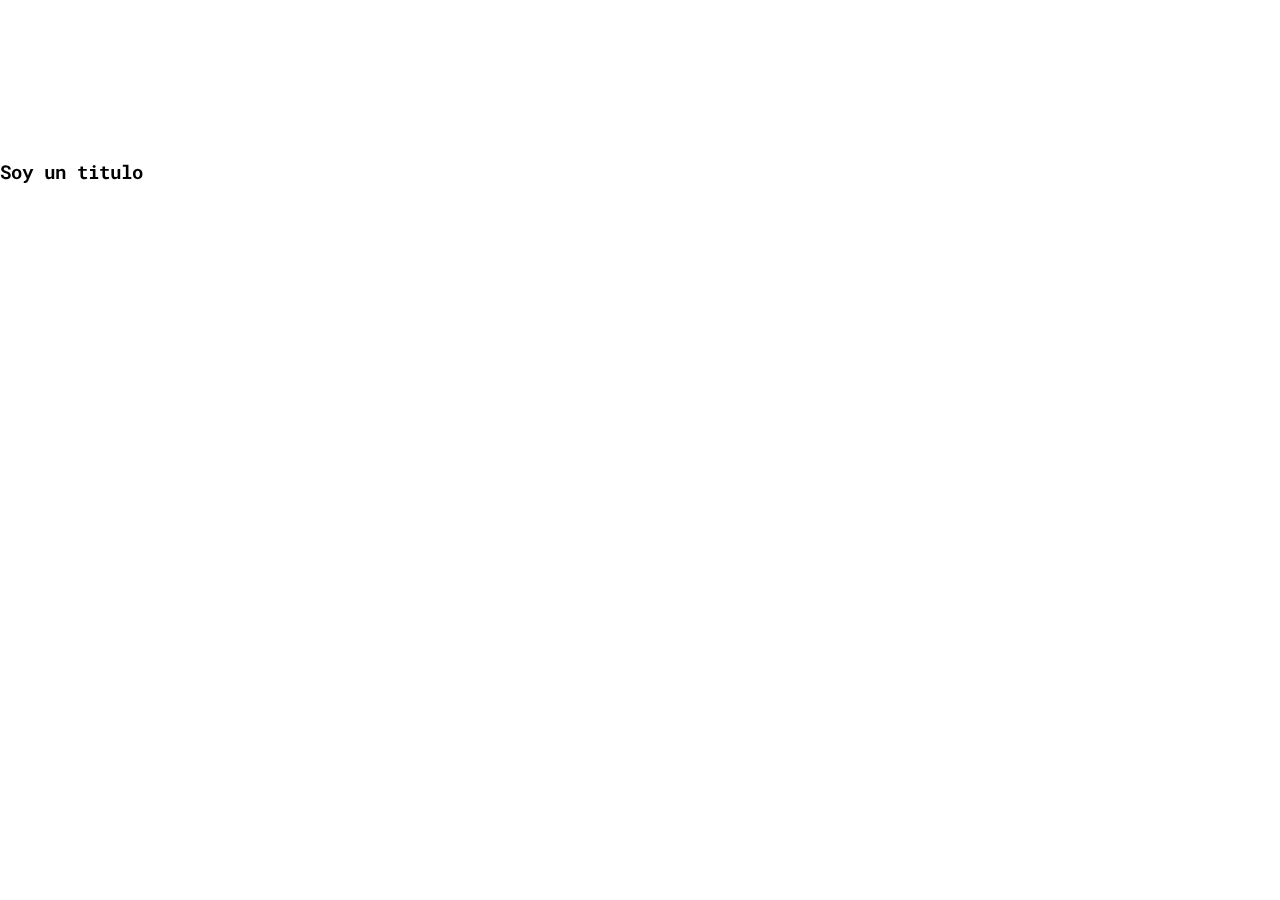
==== blogs.html @ e53633de "Empesamos con la parte del blog" ====
<!DOCTYPE html>
<html lang="en">
<head>
    <meta charset="UTF-8">
    <meta http-equiv="X-UA-Compatible" content="IE=edge">
    <meta name="viewport" content="width=device-width, initial-scale=1.0">
    <title>My Blog</title>
    <link rel="stylesheet" href="./css/main.css">
    <link rel="stylesheet" href="./assets/font/flaticon.css">
</head>
<body>
    <header>
        <section>

        </section>

    </header>

    <main class="blogs-main">
        <section class="blogs-news-container">
            <div class="blogs-main-new">
                <h3>Soy un titulo</h3>
                <div class="blogs-news-img-container">
                    <img src="/" alt="" srcset="">
                </div>
            </div>
            <div class="classblogs-news-info-container">
                <h2></h2>
                <p></p>
                <a href="" class="blogs-button"></a>
            </div>
        </section>
        <section class="blogs-posts-container">
            <div>
                <h3></h3>
                <article class="post-container">
                    <img src="" alt="" srcset="">
                    <p></p>
                    <p></p>
                    <a href=""></a>
                </article>
                <article class="post-container">
                    <img src="" alt="" srcset="">
                    <p></p>
                    <p></p>
                    <a href=""></a>
                </article>
                <article class="post-container">
                    <img src="" alt="" srcset="">
                    <p></p>
                    <p></p>
                    <a href=""></a>
                </article>
                <article class="post-container">
                    <img src="" alt="" srcset="">
                    <p></p>
                    <p></p>
                    <a href=""></a>
                </article>
                <article class="post-container">
                    <img src="" alt="" srcset="">
                    <p></p>
                    <p></p>
                    <a href=""></a>
                </article>
                <article class="post-container">
                    <img src="" alt="" srcset="">
                    <p></p>
                    <p></p>
                    <a href=""></a>
                </article>
            </div>
        </section>
    </main>

    <footer>
        <p></p>
    </footer>

</body>
</html>
---- css/main.css ----
@import url('https://fonts.googleapis.com/css2?family=Roboto:wght@400;500;700&display=swap');
@import url('https://fonts.googleapis.com/css2?family=Roboto+Slab:wght@400;700&display=swap');
@import url('https://fonts.googleapis.com/css2?family=Roboto+Mono:wght@400;500;700&family=Roboto+Slab:wght@400;700&display=swap');

body {
    font-family: 'Roboto Mono', monospace;
    margin: 0;
    padding: 0;
    box-sizing: border-box;
    position: fixed;
    top: 0;
    bottom: 0;
    left: 0;
    right: 0;
}

a {
    text-decoration: none;
    display: inline;
    color: #000;
}

header {
    width: 100%;
    height: 140px;
    display: grid;
    grid-template-rows: 1fr 1fr;
}

header .header-icons-container {
    width:100%;
    header: 50px;
    display: grid;
    background-color: #47cfac;
}
header .header-icons-container .icons {
    width: 300px;
    height: auto;
    display: flex;
    justify-items: flex-start;
    align-items: center;
    justify-content: space-between;
    justify-self: end;
    margin-right: 50px;

}

header .icons span {
    font-size: 30px;
    color: #FFFF;
}

nav {
    display: grid;
    grid-template-columns: 1fr 1fr;
    height: 90px;
}

nav .nav-logo-container {
    margin-left: 50px;
}

nav .nav-logo-container img {
    width: 220px;
    margin-top: 10px;
}

nav .profile-link {
    display: flex;
    align-items: center;
    justify-content: flex-end;
    margin-right: 50px;
}

.home-main {
    display: grid;
    grid-template-columns: 1fr 4fr 1fr;
    height: 100%;
    background-image: url('../assets/img/Cover.png');
    background-position: center;
    background-repeat: no-repeat;
    background-size: cover;
}

.home-main section {
    display: grid;
    grid-column: 2;
    justify-items: center;
    height: 350px;
    margin-top: 80px;
}

.home-main-text {
    font-family: 'Roboto mono', monospace;
    font-size: 30px;
    font-weight: 700;
    letter-spacing: 10px;
    color: white;
    text-align: center;
}

nav .profile-link a {
    color: black;
    border-bottom: 1px solid #000;
}

.home-main-button {
    width: 110px;
    height: 50px;
    background-color: #47cfac;
    display: grid;
    align-items: center;
}

.home-main-button a {
    font-weight: 700;
    font-size: 18px;
}
---- assets/font/flaticon.css ----
@font-face {
  font-family: "Flaticon";
  src: url("./Flaticon.eot");
  src: url("./Flaticon.eot?#iefix") format("embedded-opentype"),
       url("./Flaticon.woff2") format("woff2"),
       url("./Flaticon.woff") format("woff"),
       url("./Flaticon.ttf") format("truetype"),
       url("./Flaticon.svg#Flaticon") format("svg");
  font-weight: normal;
  font-style: normal;
}

@media screen and (-webkit-min-device-pixel-ratio:0) {
  @font-face {
    font-family: "Flaticon";
    src: url("./Flaticon.svg#Flaticon") format("svg");
  }
}

.fimanager:before {
      display: inline-block;
  font-family: "Flaticon";
  font-style: normal;
  font-weight: normal;
  font-variant: normal;
  line-height: 1;
  text-decoration: inherit;
  text-rendering: optimizeLegibility;
  text-transform: none;
  -moz-osx-font-smoothing: grayscale;
  -webkit-font-smoothing: antialiased;
  font-smoothing: antialiased;
    display: block;
}

.flaticon-001-facebook:before { content: "\f100"; }
.flaticon-002-twitter:before { content: "\f101"; }
.flaticon-003-whatsapp:before { content: "\f102"; }
.flaticon-004-groupme:before { content: "\f103"; }
.flaticon-005-kik:before { content: "\f104"; }
.flaticon-006-skype:before { content: "\f105"; }
.flaticon-007-periscope:before { content: "\f106"; }
.flaticon-008-youtube:before { content: "\f107"; }
.flaticon-009-itunes:before { content: "\f108"; }
.flaticon-010-linkedin:before { content: "\f109"; }
.flaticon-011-instagram:before { content: "\f10a"; }
.flaticon-012-messenger:before { content: "\f10b"; }
.flaticon-013-twitter:before { content: "\f10c"; }
.flaticon-014-snapchat:before { content: "\f10d"; }
.flaticon-015-reddit:before { content: "\f10e"; }
.flaticon-016-tiktok:before { content: "\f10f"; }
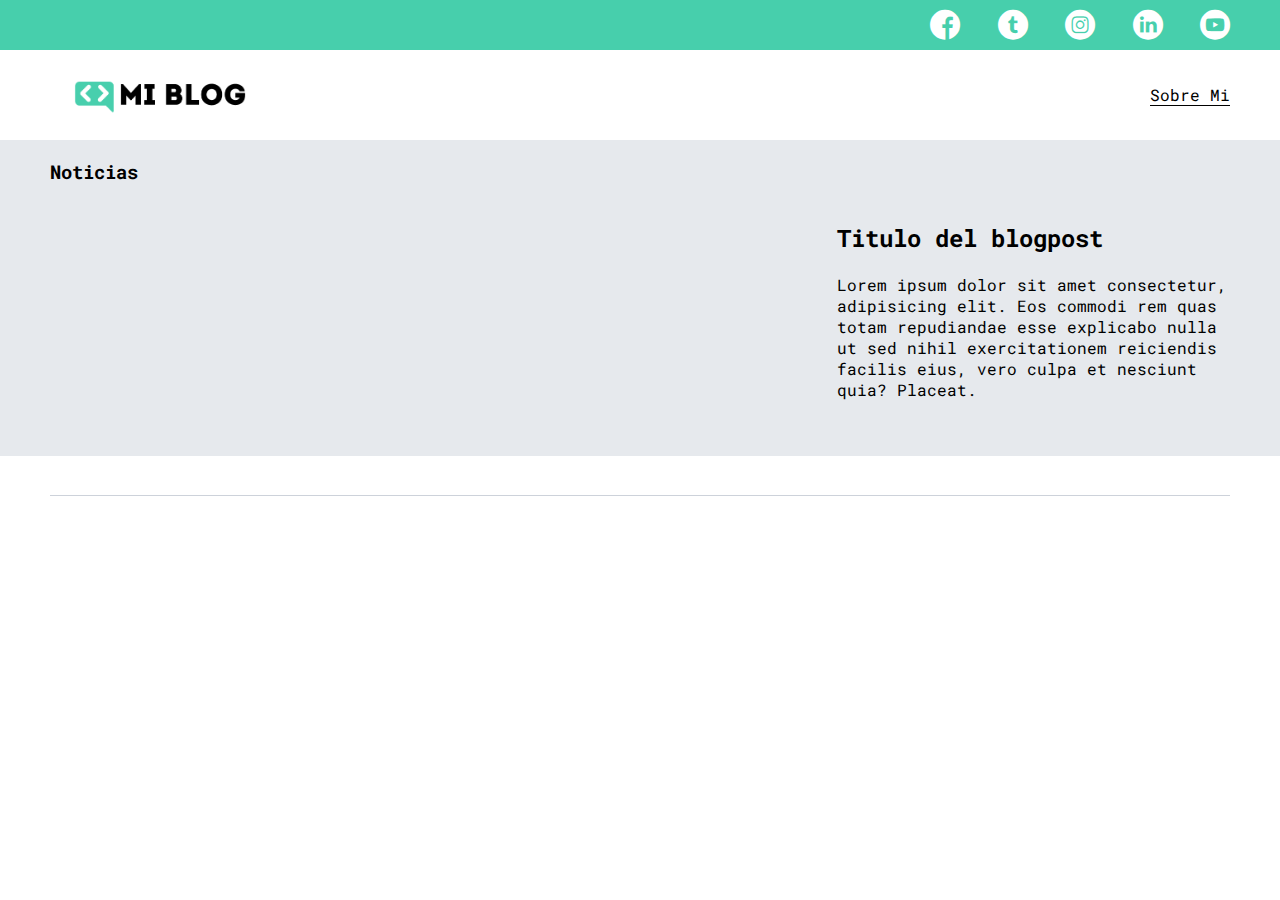
==== commit 03a49557: "Terminamos la primera parte del main" ====
--- a/blogs.html
+++ b/blogs.html
@@ -10,25 +10,39 @@
 </head>
 <body>
     <header>
-        <section>
-
+        <section class = "header-icons-container">
+            <div class = "icons">
+                <a href="/"><span class = "fimanager flaticon-001-facebook"></span></a>
+                <a href="/"><span class = "fimanager flaticon-002-twitter"></span></a>
+                <a href="/"><span class = "fimanager flaticon-011-instagram"></span></a>
+                <a href="/"><span class = "fimanager flaticon-010-linkedin"></span></a>
+                <a href="/"><span class = "fimanager flaticon-008-youtube"></span></a>
+            </div>
         </section>
-
+        <nav>
+            <section class = "nav-logo-container">
+                <a href="/"><img src="./assets/img/Logo-negro.png" alt="Logo de mi blog"></a>
+            </section>
+            <section class = "profile-link">
+                <a href="perfil.html">Sobre Mi</a>
+            </section>
+        </nav>
     </header>
 
     <main class="blogs-main">
         <section class="blogs-news-container">
             <div class="blogs-main-new">
-                <h3>Soy un titulo</h3>
+                <h3>Noticias</h3>
                 <div class="blogs-news-img-container">
-                    <img src="/" alt="" srcset="">
+                    <img src="./assets/img/main-news-img.png" alt="" srcset="">
+                </div>
+                <div class="classblogs-news-info-container">
+                    <h2>Titulo del blogpost</h2>
+                    <p>Lorem ipsum dolor sit amet consectetur, adipisicing elit. Eos commodi rem quas totam repudiandae esse explicabo nulla ut sed nihil exercitationem reiciendis facilis eius, vero culpa et nesciunt quia? Placeat.</p>
+                    <a href="" class="blogs-button"></a>
                 </div>
             </div>
-            <div class="classblogs-news-info-container">
-                <h2></h2>
-                <p></p>
-                <a href="" class="blogs-button"></a>
-            </div>
+
         </section>
         <section class="blogs-posts-container">
             <div>
--- a/css/main.css
+++ b/css/main.css
@@ -7,17 +7,21 @@
     margin: 0;
     padding: 0;
     box-sizing: border-box;
-    position: fixed;
-    top: 0;
-    bottom: 0;
-    left: 0;
-    right: 0;
+    
 }
 
 a {
     text-decoration: none;
     display: inline;
     color: #000;
+}
+
+.home-body {
+    position: fixed;
+    top: 0;
+    bottom: 0;
+    left: 0;
+    right: 0;
 }
 
 header {
@@ -115,4 +119,45 @@
 .home-main-button a {
     font-weight: 700;
     font-size: 18px;
+}
+
+.blogs-main {
+    display: grid;
+}
+
+.blogs-news-container{
+background-color: #e6e9ed;
+padding: 0 50px 40px;
+}
+
+.blogs-main-new {
+    display: grid;
+    grid-template-columns: 2fr 1fr;
+    grid-template-rows: 2fr;
+}
+
+.blogs-news-img-container {
+    grid-column: 1;
+}
+
+.blogs-news-img-container img {
+    width: 85%;
+}
+
+.blogs-news-info-container {
+    grid-column: 2;
+}
+
+.blogs-news-info-container p {
+    margin-bottom: 35px;
+}
+
+.blogs-posts-container {
+    padding: 0 50px 40px;
+}
+
+.blogs-posts-container h3 {
+    border-bottom: 1px solid #cdd2da;
+    padding-bottom: 20px;
+    text-align: center;
 }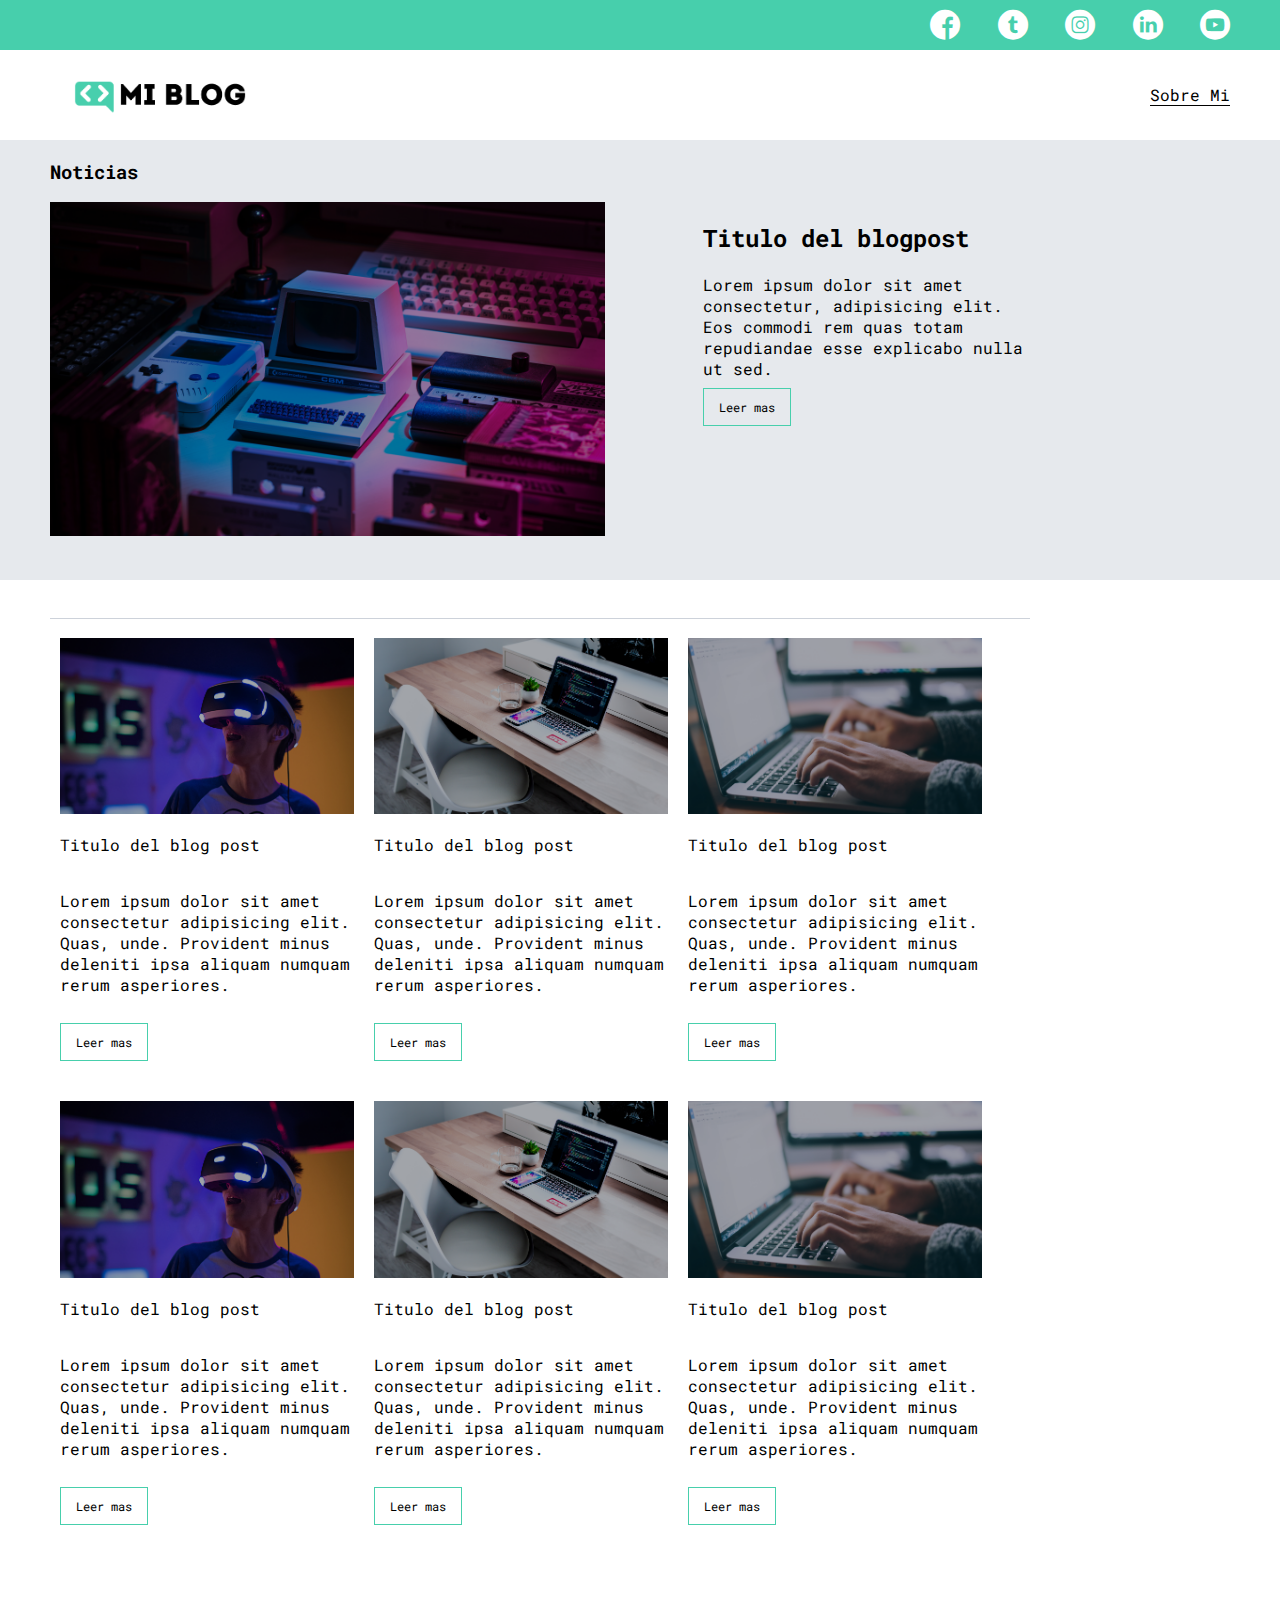
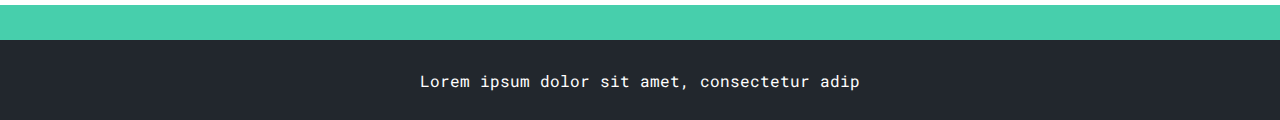
==== commit 0dc05ceb: "Hacemos las columnas del blog" ====
--- a/blogs.html
+++ b/blogs.html
@@ -31,64 +31,69 @@
 
     <main class="blogs-main">
         <section class="blogs-news-container">
-            <div class="blogs-main-new">
+            <div class="grid-container blogs-main-new">
                 <h3>Noticias</h3>
                 <div class="blogs-news-img-container">
                     <img src="./assets/img/main-news-img.png" alt="" srcset="">
                 </div>
                 <div class="classblogs-news-info-container">
                     <h2>Titulo del blogpost</h2>
-                    <p>Lorem ipsum dolor sit amet consectetur, adipisicing elit. Eos commodi rem quas totam repudiandae esse explicabo nulla ut sed nihil exercitationem reiciendis facilis eius, vero culpa et nesciunt quia? Placeat.</p>
-                    <a href="" class="blogs-button"></a>
+                    <p>Lorem ipsum dolor sit amet consectetur, adipisicing elit. Eos commodi rem quas totam repudiandae esse explicabo nulla ut sed.</p>
+                    <a href="" class="blogs-button">Leer mas</a>
                 </div>
             </div>
 
         </section>
         <section class="blogs-posts-container">
-            <div>
+            <div class = "grid-container">
                 <h3></h3>
                 <article class="post-container">
-                    <img src="" alt="" srcset="">
-                    <p></p>
-                    <p></p>
-                    <a href=""></a>
+                    <img src="./assets/img/post-1.png" alt="" srcset="">
+                    <p>Titulo del blog post</p>
+                    <p>Lorem ipsum dolor sit amet consectetur adipisicing elit. Quas, unde. Provident minus deleniti ipsa aliquam numquam rerum asperiores.</p>
+                    <a href="" class="blogs-button">Leer mas</a>
                 </article>
+                
                 <article class="post-container">
-                    <img src="" alt="" srcset="">
-                    <p></p>
-                    <p></p>
-                    <a href=""></a>
+                    <img src="./assets/img/post-2.png" alt="" srcset="">
+                    <p>Titulo del blog post</p>
+                    <p>Lorem ipsum dolor sit amet consectetur adipisicing elit. Quas, unde. Provident minus deleniti ipsa aliquam numquam rerum asperiores.</p>
+                    <a href="" class="blogs-button">Leer mas</a>
                 </article>
+
                 <article class="post-container">
-                    <img src="" alt="" srcset="">
-                    <p></p>
-                    <p></p>
-                    <a href=""></a>
+                    <img src="./assets/img/post-3.png" alt="" srcset="">
+                    <p>Titulo del blog post</p>
+                    <p>Lorem ipsum dolor sit amet consectetur adipisicing elit. Quas, unde. Provident minus deleniti ipsa aliquam numquam rerum asperiores.</p>
+                    <a href="" class="blogs-button">Leer mas</a>
                 </article>
+
                 <article class="post-container">
-                    <img src="" alt="" srcset="">
-                    <p></p>
-                    <p></p>
-                    <a href=""></a>
+                    <img src="./assets/img/post-1.png" alt="" srcset="">
+                    <p>Titulo del blog post</p>
+                    <p>Lorem ipsum dolor sit amet consectetur adipisicing elit. Quas, unde. Provident minus deleniti ipsa aliquam numquam rerum asperiores.</p>
+                    <a href="" class="blogs-button">Leer mas</a>
                 </article>
+
                 <article class="post-container">
-                    <img src="" alt="" srcset="">
-                    <p></p>
-                    <p></p>
-                    <a href=""></a>
+                    <img src="./assets/img/post-2.png" alt="" srcset="">
+                    <p>Titulo del blog post</p>
+                    <p>Lorem ipsum dolor sit amet consectetur adipisicing elit. Quas, unde. Provident minus deleniti ipsa aliquam numquam rerum asperiores.</p>
+                    <a href="" class="blogs-button">Leer mas</a>
                 </article>
+
                 <article class="post-container">
-                    <img src="" alt="" srcset="">
-                    <p></p>
-                    <p></p>
-                    <a href=""></a>
+                    <img src="./assets/img/post-3.png" alt="" srcset="">
+                    <p>Titulo del blog post</p>
+                    <p>Lorem ipsum dolor sit amet consectetur adipisicing elit. Quas, unde. Provident minus deleniti ipsa aliquam numquam rerum asperiores.</p>
+                    <a href="" class="blogs-button">Leer mas</a>
                 </article>
             </div>
         </section>
     </main>
 
     <footer>
-        <p></p>
+        <p>Lorem ipsum dolor sit amet, consectetur adip</p>
     </footer>
 
 </body>
--- a/css/main.css
+++ b/css/main.css
@@ -22,6 +22,10 @@
     bottom: 0;
     left: 0;
     right: 0;
+}
+
+.grid-container {
+    max-width: 980px;
 }
 
 header {
@@ -160,4 +164,44 @@
     border-bottom: 1px solid #cdd2da;
     padding-bottom: 20px;
     text-align: center;
+}
+
+.blogs-button {
+    border: 1px solid #47cfac;
+    padding: 10px 15px;
+    font-size: 12px;
+}
+
+.blogs-button:hover {
+    border: 1px solid #fff;
+    color: #fff;
+    background-color: #47cfac;
+}
+
+.blogs-posts-container .post-container {
+    display: inline-block;
+    padding-left: 10px;
+    max-width: 30%;
+    margin-bottom: 50px;
+}
+
+.blogs-posts-container .post-container p {
+    margin-bottom: 35px;
+}
+
+.blogs-posts-container .post-container img {
+    width: 100%;
+}
+
+footer {
+    width: 100%;
+    height:80px;
+    background-color: #22272d;
+    border-top: 35px solid #47cfac;
+    text-align: center;
+}
+
+footer p {
+    color: #fff;
+    margin-top: 30px;
 }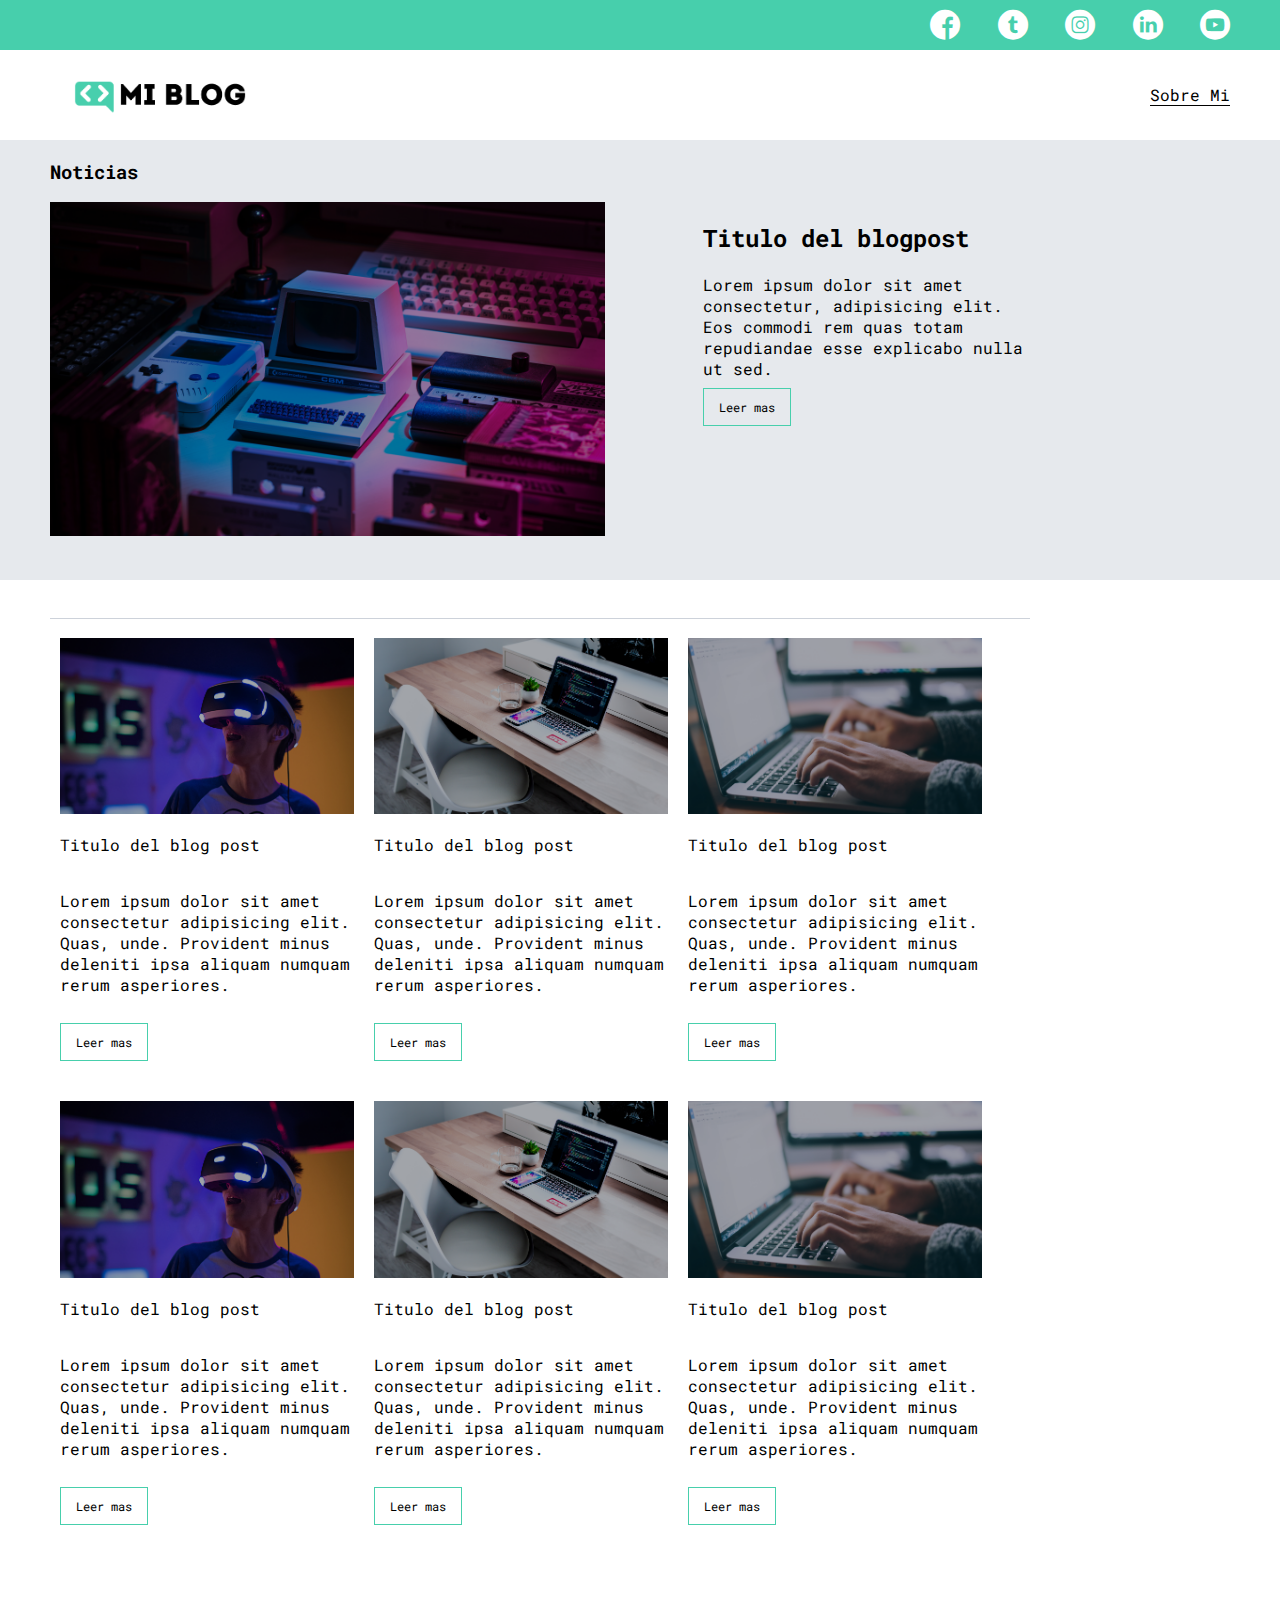
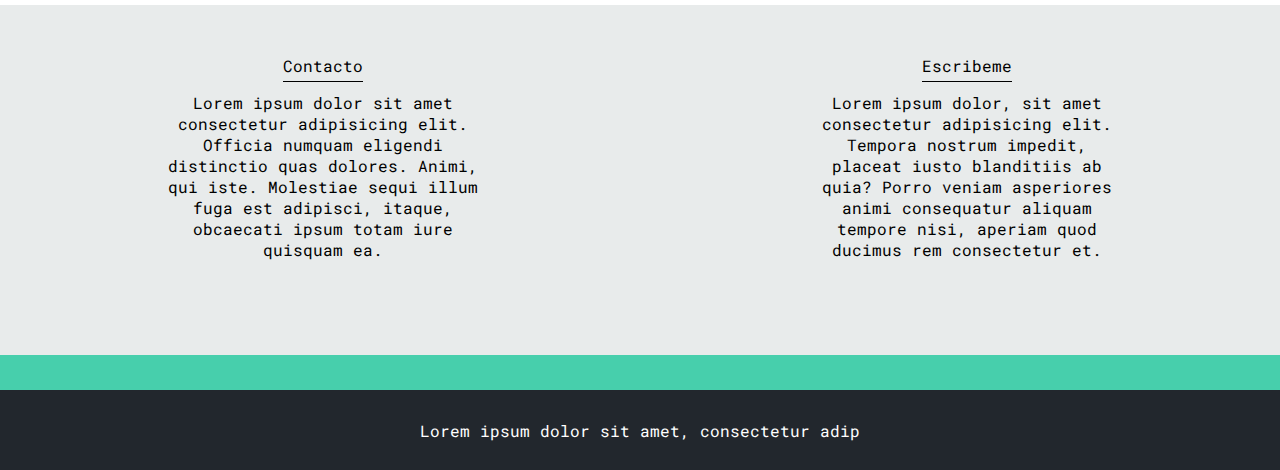
==== commit 85248939: "Hacemos la seccion de contacto" ====
--- a/blogs.html
+++ b/blogs.html
@@ -90,6 +90,23 @@
                 </article>
             </div>
         </section>
+
+        <section class="contact-main-conatiner">
+            <div>
+                <img src="./assets/img/013-newsletter.png" alt="">
+                <div class="contact-left">
+                    <a href="">Contacto</a>
+                    <p>Lorem ipsum dolor sit amet consectetur adipisicing elit. Officia numquam eligendi distinctio quas dolores. Animi, qui iste. Molestiae sequi illum fuga est adipisci, itaque, obcaecati ipsum totam iure quisquam ea.</p>
+                </div>
+            </div>
+            <div>
+                <img src="assets/img/006-like.png" alt="">
+                <div class="conatct-right">
+                    <a href="">Escribeme</a>
+                    <p>Lorem ipsum dolor, sit amet consectetur adipisicing elit. Tempora nostrum impedit, placeat iusto blanditiis ab quia? Porro veniam asperiores animi consequatur aliquam tempore nisi, aperiam quod ducimus rem consectetur et.</p>
+                </div>
+            </div>
+        </section>
     </main>
 
     <footer>
--- a/css/main.css
+++ b/css/main.css
@@ -204,4 +204,32 @@
 footer p {
     color: #fff;
     margin-top: 30px;
+}
+
+.contact-main-conatiner {
+    width: 100%;
+    min-height: 250px;
+    background-color: #e6e9e9ed;
+    text-align: center;
+    padding-bottom: 50px;
+    padding-top: 50px;
+}
+.contact-main-conatiner div {
+    display: inline-block;
+    width: 49.5%;
+    height: 100%;
+}
+
+.contact-main-conatiner div a {
+    border-bottom: 1px solid black;
+    padding-bottom: 5px;
+}
+
+.contact-main-container .contact-left, .contact-right {
+    text-align: initial;
+    margin-top: 85px;
+}
+
+.contact-main-conatiner img {
+    width: 120px;
 }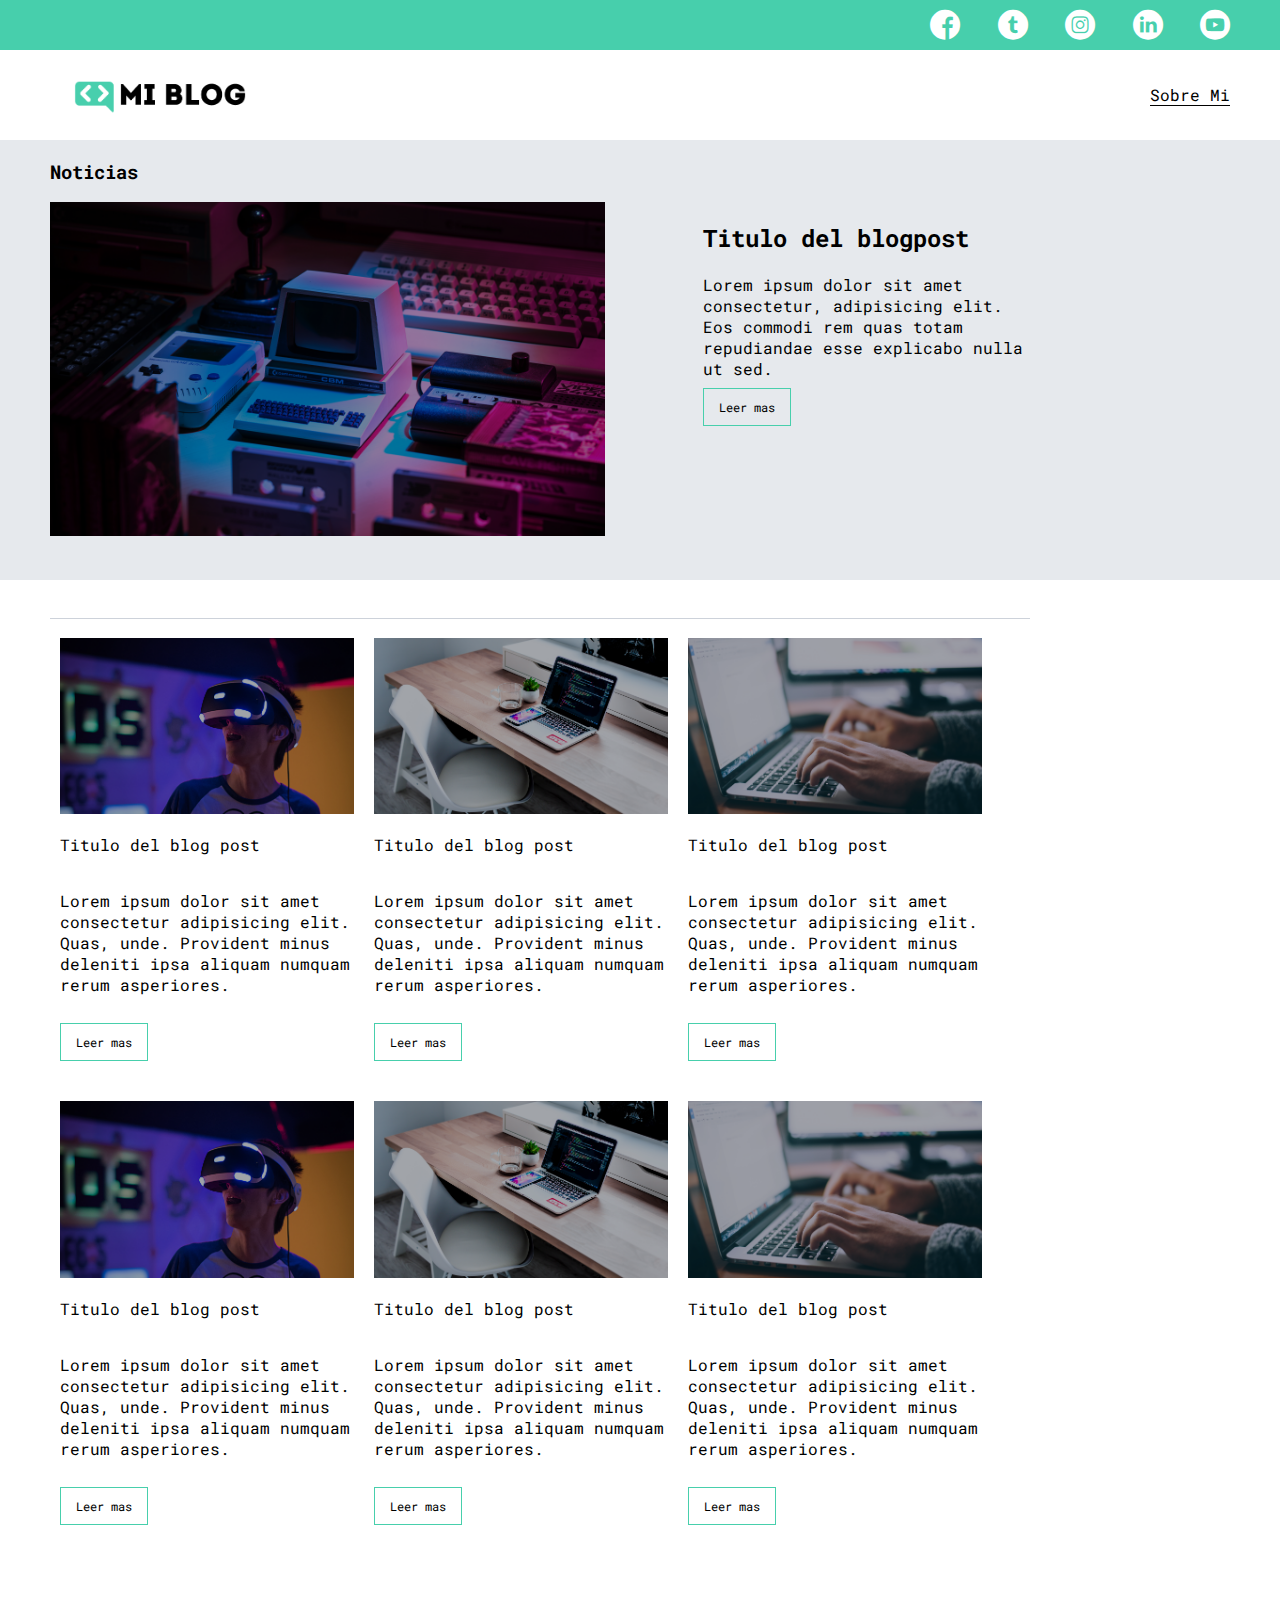
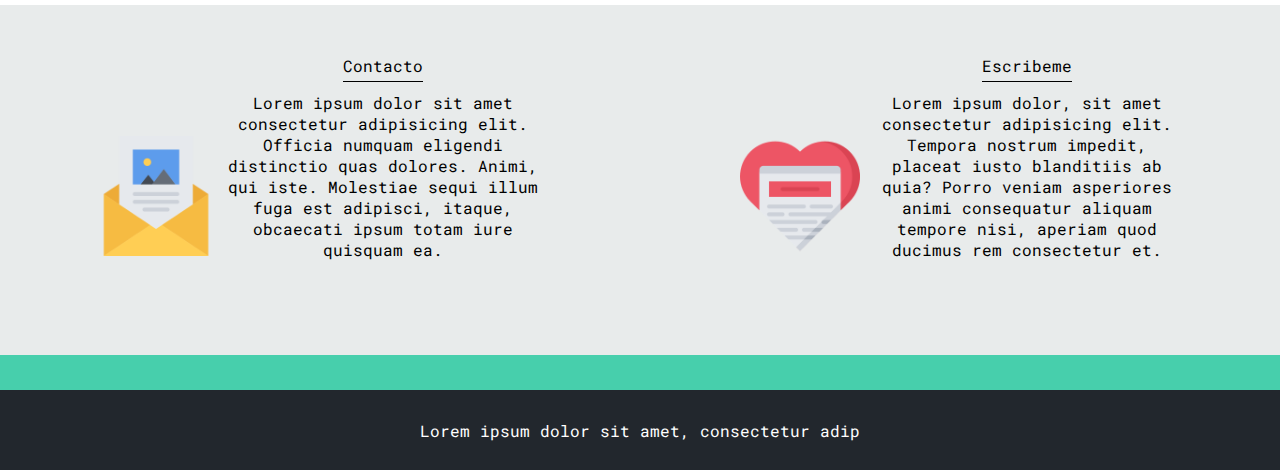
==== commit 178e7d5e: "Pongo los media queries del blog" ====
--- a/blogs.html
+++ b/blogs.html
@@ -7,6 +7,7 @@
     <title>My Blog</title>
     <link rel="stylesheet" href="./css/main.css">
     <link rel="stylesheet" href="./assets/font/flaticon.css">
+    <link rel="stylesheet" href="./css/media-queries.css">
 </head>
 <body>
     <header>
--- a/css/main.css
+++ b/css/main.css
@@ -232,4 +232,38 @@
 
 .contact-main-conatiner img {
     width: 120px;
+}
+
+.profile-main-container {
+    padding: 70px 40px;
+    background-color: #e6e9ed;
+    margin-bottom: 50px;
+}
+
+.profile-main-container img {
+    width: 320px;
+    margin-right: 30px;
+}
+
+.profile-main-container .profile-container {
+    display: flex;
+}
+
+.profile-main-proyects {
+    padding: 0 50px 40px;
+}
+
+.profile-main-proyects h3 {
+    border-bottom: 1px solid #cdd2da;
+    padding-bottom: 35px;
+    text-align: center;
+}
+
+.proyects-main-container {
+    display: grid;
+    grid-template-columns: 1fr 1fr 1fr;
+}
+
+.proyect-container {
+    padding: 0 5px;
 }--- a/css/media-queries.css
+++ b/css/media-queries.css
@@ -0,0 +1,30 @@
+@media (max-width: 900px) {
+    .blogs-main-new {
+        grid-template-columns: 1fr;
+        grid-template-rows: 3fr;
+    }
+
+    .blogs-news-img-container {
+        grid-column: 1;
+        grid-row: 3;
+    }
+
+    .blogs-posts-container .post-container {
+        max-width: 45%;;
+    }
+
+    .proyects-main-container {
+        grid-template-columns: 1fr 1fr;
+        grid-template-rows: 2;
+    }
+
+    .profile-main-container .profile-container {
+        display: block;
+    }
+}
+
+@media (max-width: 600px) {
+    .blogs-posts-container .post-container {
+
+    }
+}